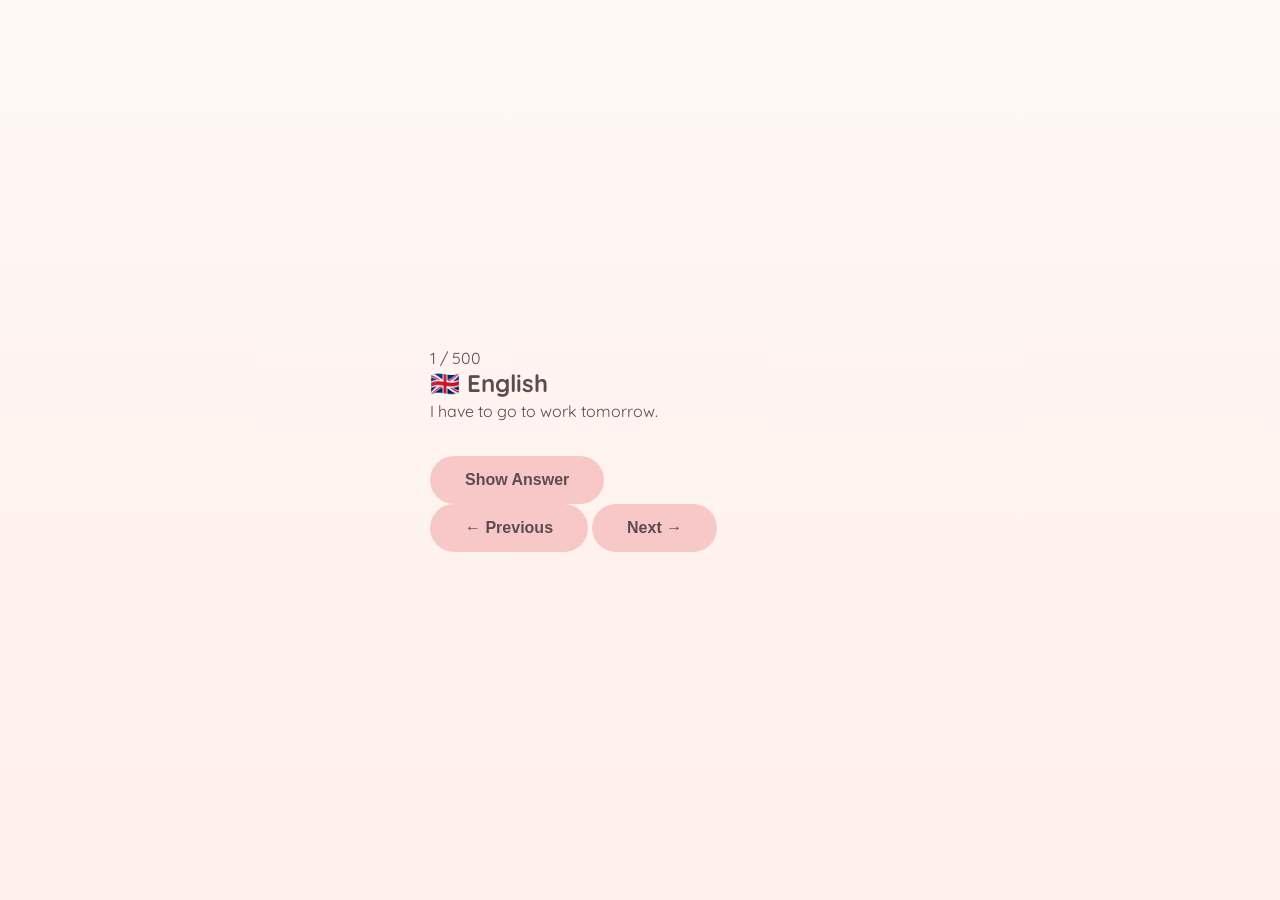
==== flashcards.html @ 96967d56 "Create flashcards.html" ====
<!DOCTYPE html>
<html lang="en">
<head>
    <meta charset="UTF-8">
    <meta name="viewport" content="width=device-width, initial-scale=1.0">
    <title>Practice German A2</title>

    <link rel="preconnect" href="https://fonts.googleapis.com">
    <link rel="preconnect" href="https://fonts.gstatic.com" crossorigin>

    <link href="https://fonts.googleapis.com/css2?family=Quicksand:wght@400;500;700&family=Patrick+Hand&display=swap" rel="stylesheet">

    <link rel="stylesheet" href="style.css">
</head>

<body>

<div class="container">

    <div class="flashcard">

        <div class="progress">
            1 / 500
        </div>

        <h2>🇬🇧 English</h2>

        <p id="englishSentence">
            I have to go to work tomorrow.
        </p>

        <button id="showAnswerBtn">
            Show Answer
        </button>

        <div id="answer" style="display:none;">

            <h2>🇩🇪 German</h2>

            <p id="germanSentence">
                Ich muss morgen zur Arbeit gehen.
            </p>

        </div>

    </div>

    <div class="navigation">

        <button id="prevBtn">← Previous</button>

        <button id="nextBtn">Next →</button>

    </div>

</div>

<script src="sentences.js"></script>
<script src="flashcards.js"></script>

</body>
</html>
---- style.css ----
* {
    margin: 0;
    padding: 0;
    box-sizing: border-box;
}

body {
    font-family: 'Quicksand', sans-serif;
    background: linear-gradient(180deg, #FFF8F3, #FFEFEA);
    display: flex;
    justify-content: center;
    align-items: center;
    min-height: 100vh;
    color: #5c4b51;
}

.container {
    width: 90%;
    max-width: 420px;
}

.welcome-card {
    background: #ffffff;
    border-radius: 30px;
    padding: 40px 30px;
    text-align: center;
    box-shadow: 0 15px 35px rgba(0,0,0,0.08);
}

h1 {
    font-family: 'Patrick Hand', cursive;
    font-size: 2.5rem;
    color: #8d6e63;
    margin-bottom: 15px;
}

p {
    font-size: 1rem;
    line-height: 1.7;
    margin-bottom: 30px;
}

button {
    background: #f8c8c8;
    color: #5c4b51;
    border: none;
    padding: 15px 35px;
    border-radius: 50px;
    font-size: 1rem;
    font-weight: 600;
    cursor: pointer;
    transition: 0.3s;
}

button:hover {
    background: #f5b5b5;
    transform: translateY(-2px);
}

button:active {
    transform: scale(0.98);
}
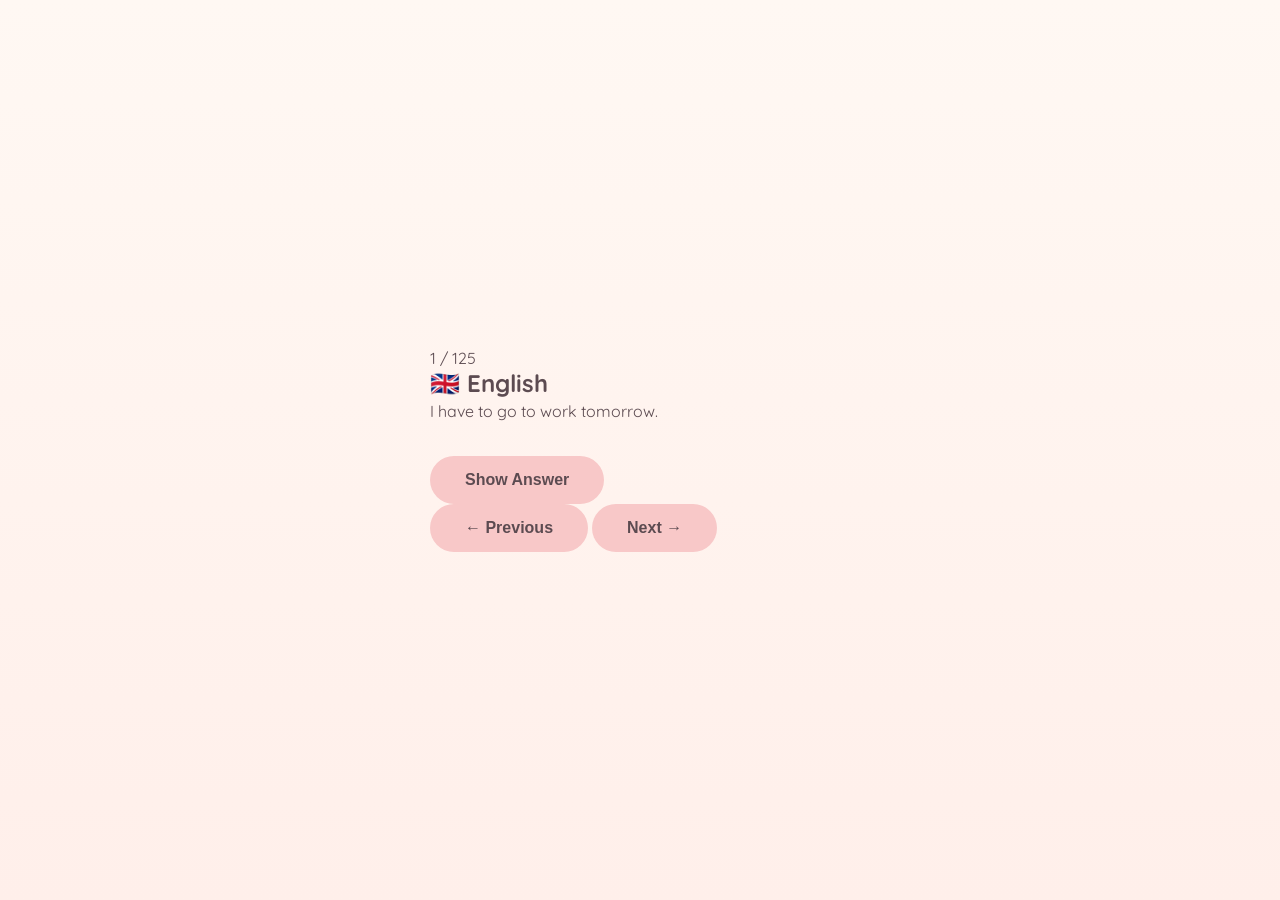
==== commit 126c58fa: "Update flashcards.html" ====
--- a/flashcards.html
+++ b/flashcards.html
@@ -20,7 +20,7 @@
     <div class="flashcard">
 
         <div class="progress">
-            1 / 500
+            1 / 125
         </div>
 
         <h2>🇬🇧 English</h2>
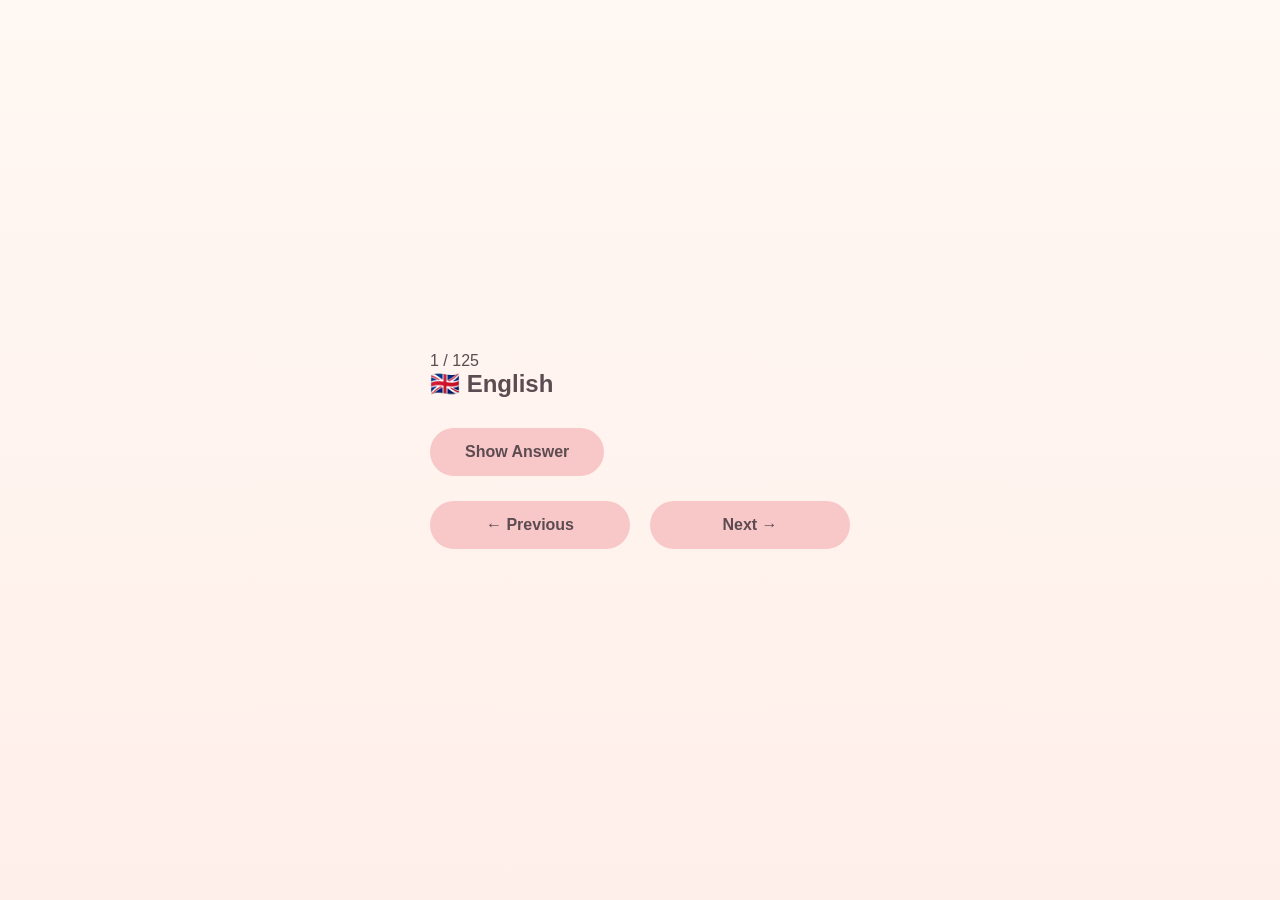
==== commit 556aa122: "Update flashcards.html" ====
--- a/flashcards.html
+++ b/flashcards.html
@@ -4,11 +4,6 @@
     <meta charset="UTF-8">
     <meta name="viewport" content="width=device-width, initial-scale=1.0">
     <title>Practice German A2</title>
-
-    <link rel="preconnect" href="https://fonts.googleapis.com">
-    <link rel="preconnect" href="https://fonts.gstatic.com" crossorigin>
-
-    <link href="https://fonts.googleapis.com/css2?family=Quicksand:wght@400;500;700&family=Patrick+Hand&display=swap" rel="stylesheet">
 
     <link rel="stylesheet" href="style.css">
 </head>
@@ -25,11 +20,9 @@
 
         <h2>🇬🇧 English</h2>
 
-        <p id="englishSentence">
-            I have to go to work tomorrow.
-        </p>
+        <p id="englishSentence"></p>
 
-        <button id="showAnswerBtn">
+        <button type="button" id="showAnswerBtn">
             Show Answer
         </button>
 
@@ -37,9 +30,7 @@
 
             <h2>🇩🇪 German</h2>
 
-            <p id="germanSentence">
-                Ich muss morgen zur Arbeit gehen.
-            </p>
+            <p id="germanSentence"></p>
 
         </div>
 
@@ -47,9 +38,13 @@
 
     <div class="navigation">
 
-        <button id="prevBtn">← Previous</button>
+        <button type="button" id="prevBtn">
+            ← Previous
+        </button>
 
-        <button id="nextBtn">Next →</button>
+        <button type="button" id="nextBtn">
+            Next →
+        </button>
 
     </div>
 
--- a/style.css
+++ b/style.css
@@ -59,4 +59,13 @@
 
 button:active {
     transform: scale(0.98);
+}
+.navigation {
+    display: flex;
+    gap: 20px;
+    margin-top: 25px;
+}
+
+.navigation button {
+    flex: 1;
 }
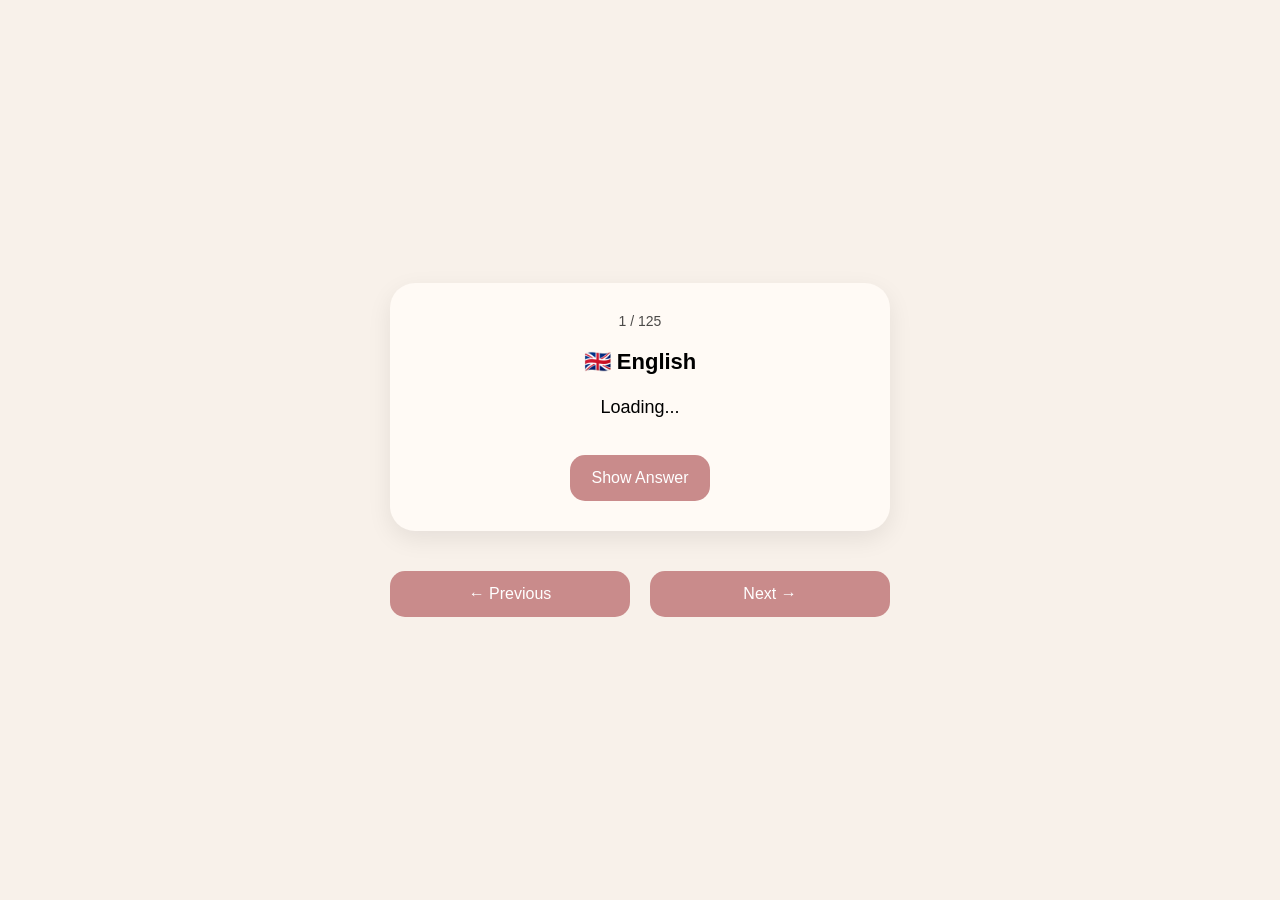
==== commit 6b43e8fe: "Update flashcards.html" ====
--- a/flashcards.html
+++ b/flashcards.html
@@ -3,7 +3,8 @@
 <head>
     <meta charset="UTF-8">
     <meta name="viewport" content="width=device-width, initial-scale=1.0">
-    <title>Practice German A2</title>
+
+    <title>German A2 Flashcards</title>
 
     <link rel="stylesheet" href="style.css">
 </head>
@@ -20,7 +21,9 @@
 
         <h2>🇬🇧 English</h2>
 
-        <p id="englishSentence"></p>
+        <p id="englishSentence">
+            Loading...
+        </p>
 
         <button type="button" id="showAnswerBtn">
             Show Answer
@@ -30,11 +33,14 @@
 
             <h2>🇩🇪 German</h2>
 
-            <p id="germanSentence"></p>
+            <p id="germanSentence">
+                Loading...
+            </p>
 
         </div>
 
     </div>
+
 
     <div class="navigation">
 
@@ -50,6 +56,7 @@
 
 </div>
 
+
 <script src="sentences.js"></script>
 <script src="flashcards.js"></script>
 
--- a/style.css
+++ b/style.css
@@ -1,65 +1,78 @@
 * {
-    margin: 0;
-    padding: 0;
     box-sizing: border-box;
 }
 
 body {
+    margin: 0;
+    min-height: 100vh;
     font-family: 'Quicksand', sans-serif;
-    background: linear-gradient(180deg, #FFF8F3, #FFEFEA);
+    background: #f8f1ea;
     display: flex;
     justify-content: center;
     align-items: center;
-    min-height: 100vh;
-    color: #5c4b51;
 }
 
 .container {
     width: 90%;
-    max-width: 420px;
+    max-width: 500px;
 }
 
-.welcome-card {
-    background: #ffffff;
-    border-radius: 30px;
-    padding: 40px 30px;
+.welcome-card,
+.flashcard {
+    background: #fffaf5;
+    padding: 30px;
+    border-radius: 25px;
     text-align: center;
-    box-shadow: 0 15px 35px rgba(0,0,0,0.08);
+    box-shadow: 0 8px 25px rgba(0,0,0,0.08);
 }
 
 h1 {
     font-family: 'Patrick Hand', cursive;
-    font-size: 2.5rem;
-    color: #8d6e63;
+    font-size: 42px;
     margin-bottom: 15px;
 }
 
+h2 {
+    font-size: 22px;
+}
+
 p {
-    font-size: 1rem;
-    line-height: 1.7;
-    margin-bottom: 30px;
+    font-size: 18px;
+    line-height: 1.6;
 }
 
 button {
-    background: #f8c8c8;
-    color: #5c4b51;
     border: none;
-    padding: 15px 35px;
-    border-radius: 50px;
-    font-size: 1rem;
-    font-weight: 600;
+    background: #c98b8b;
+    color: white;
+    padding: 14px 22px;
+    border-radius: 15px;
+    font-size: 16px;
+    font-family: 'Quicksand', sans-serif;
     cursor: pointer;
-    transition: 0.3s;
-}
-
-button:hover {
-    background: #f5b5b5;
-    transform: translateY(-2px);
+    margin-top: 15px;
 }
 
 button:active {
-    transform: scale(0.98);
+    transform: scale(0.96);
 }
+
+
+/* Flashcard page */
+
+.progress {
+    font-size: 14px;
+    opacity: 0.7;
+    margin-bottom: 20px;
+}
+
+#answer {
+    margin-top: 20px;
+}
+
+
+/* Previous and Next buttons */
+
 .navigation {
     display: flex;
     gap: 20px;
@@ -68,4 +81,24 @@
 
 .navigation button {
     flex: 1;
+}
+
+
+/* Mobile adjustment */
+
+@media (max-width: 500px) {
+
+    .welcome-card,
+    .flashcard {
+        padding: 22px;
+    }
+
+    h1 {
+        font-size: 34px;
+    }
+
+    p {
+        font-size: 16px;
+    }
+
 }
